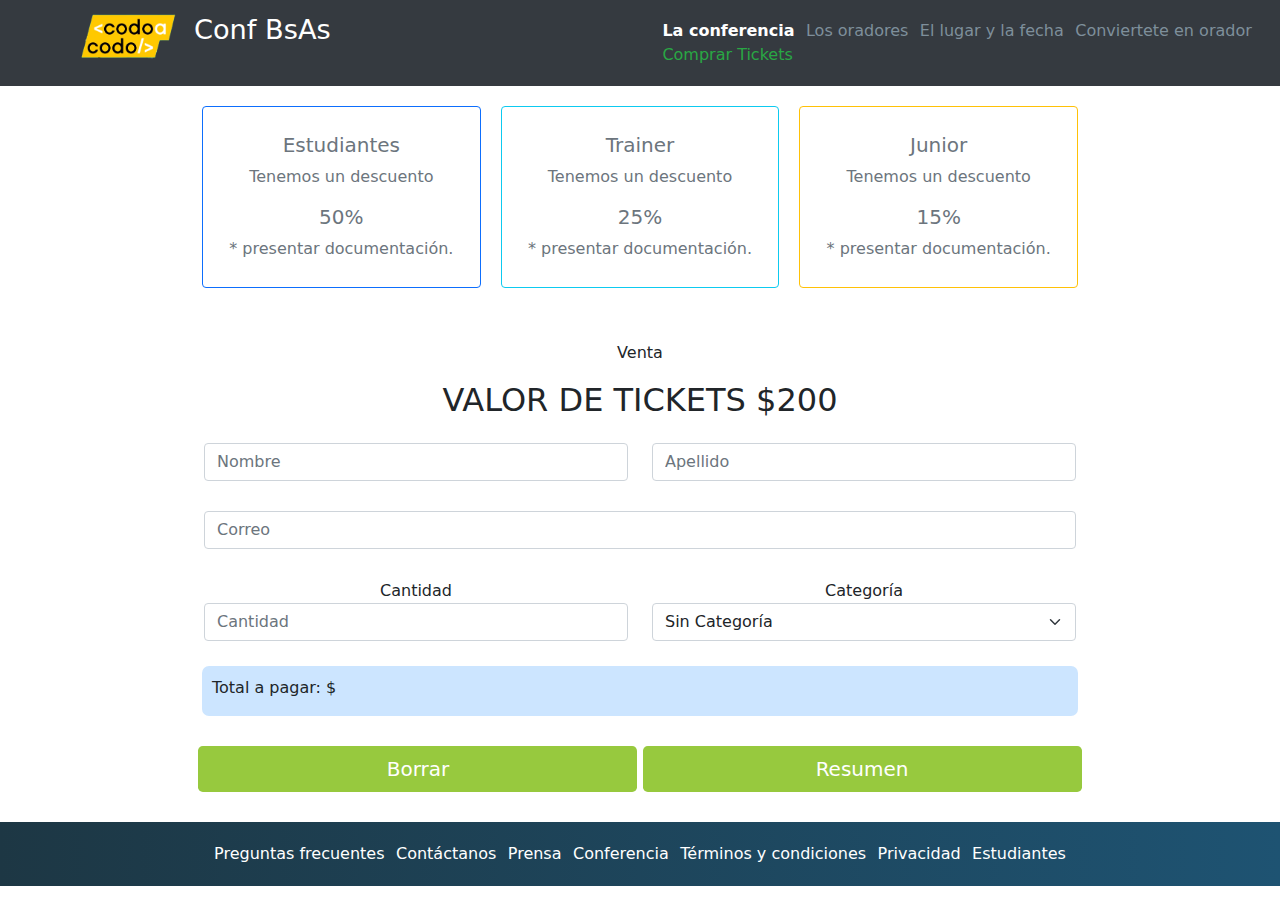
==== tickets.html @ ad123b53 "entrega sitio con js" ====
<!DOCTYPE html>
<html lang="es">
<head>
    <meta charset="UTF-8">
    <meta http-equiv="X-UA-Compatible" content="IE=edge">
    <meta name="viewport" content="width=device-width, initial-scale=1.0">
    <link rel="shortcut icon" href="favicon.ico">
    <link rel="stylesheet" href="css/bootstrap.min.css">
    <link rel="stylesheet" href="css/style.css">
    <title>Compra de Tickets</title>
</head>
<body>
     <header>
        <div class="cabecera">
            <div class="izq">
                <div class="logo"><img src="img/codoacodo.png" width="130px"></div>
                <div class="txLogo">Conf BsAs</div>
            </div> 
            <div class="der">
                <nav>
                    <a href="#" id="marcador">La conferencia</a>
                    <a href="oradores.html">Los oradores</a>
                    <a href="lugar-fecha.html">El lugar y la fecha</a>
                    <a href="orador.html">Conviertete en orador</a>
                    <a href="compra.html" class="resaltador">Comprar Tickets</a>
                </nav>
            </div>
        </div>
    </header>
    <div class="container">
        <main>
            <section class="tarjetas">
                <div class="tarjeta card border-primary mb-3" > 
                    <div class="card-body text-secondary">
                        <h5 class="card-title">Estudiantes</h5>  
                        <p class="card-text">Tenemos un descuento</p>
                        <h5 class="card-title">50%</h5>
                        <p class="card-text">* presentar documentación.</p>
                    </div>
                </div>
                <div class="tarjeta card border-info mb-3" >
                    <div class="card-body text-secondary">
                        <h5 class="card-title">Trainer</h5>  
                        <p class="card-text">Tenemos un descuento</p>
                        <h5 class="card-title">25%</h5>
                        <p class="card-text">* presentar documentación.</p>
                    </div>
                </div>
            
            
                <div class="tarjeta card border-warning mb-3">
                    <div class="card-body text-secondary">
                        <h5 class="card-title">Junior</h5>  
                        <p class="card-text">Tenemos un descuento</p>
                        <h5 class="card-title">15%</h5>
                        <p class="card-text">* presentar documentación.</p>
                    </div>
                </div>
            </section>
        </main>
        <section class="inscripcion">
                <p>Venta</p>
                <h2>VALOR DE TICKETS $200</h2>
                    
            <div class="cajaTickets">
                <form name="formularioTickets" action="">
                    <div class="row inputTickets">
                        <div class="col-sm">
                            <input type="text" class="form-control" placeholder="Nombre" aria-label="Nombre" id="nombre" required>
                        </div>
                        <div class="col-sm bloque">
                            <input type="text" class="form-control" placeholder="Apellido" aria-label="Apellido" id="apellido" required>
                        </div>
                    </div>

                <div class="row mb inputTickets">
                    <div class="col-sm">
                        <input type="email" class="form-control" placeholder="Correo"  id="correo" required>
                        <!--<input type="email" class="form-control" id="colFormLabel" placeholder="Correo"  id="correo" required>-->
                    </div>
                </div>

                <div class="row g inputTickets">
                    <div class="col-md">  
                        <label for="cantidad">Cantidad</label>
                        <input type="number" class="form-control" placeholder="Cantidad" id="cantidad" required>
                        <!--<input type="number" class="form-control" id="floatingInputGrid" placeholder="Cantidad" id="
                        cantidadTickets" required>-->
                    </div>
                    <div class="col-md">
                        <label for="categoriaSelect">Categoría</label>
                        <select class="form-select" id="categoriaSelect" placeholder="Seleccione categoría">
                        <!--<select class="form-select" id="floatingSelectGrid" name="categoria" placeholder="Seleccione categoría">-->
                          <option selected value="0">Sin Categoría</option>
                          <option value="1">Estudiante</option>
                          <option value="2">Trainer</option>
                          <option value="3">Junior</option>
                        </select>
                    </div>
                </div>
                
                <div class="tabla">Total a pagar: $ <span><div id="totalPago"></div></span></div>

<button type="reset" class="btn btn-primary btn-lg btnTickets" id="btnBorrar">Borrar</button>
<button type="button" class="btn btn-primary btn-lg btnTickets" id="btnResumen">Resumen</button>

           <!--     <button type="reset" id="btnBorrar" class="d-grid gap-2 d-md-block btnTickets">Borrar</button>
                <button type="button" id="btnResumen" class="d-grid gap-2 d-md-block btnTickets">Resumen</button>-->
              <!--<button type="reset" id="btnBorrar" class="btn btn-primary btn col-6">Borrar</button>
              <button type="button" id="btnResumen" class="btn btn-primary btn">Resumen</button>-->
            </form>
         </div>   
        </section>    
    </div>
    <footer>
        <nav class="menu">
        <a href="">Preguntas frecuentes</a>
        <a href="">Contáctanos</a>
        <a href="">Prensa</a>
        <a href="">Conferencia</a>
        <a href="">Términos y condiciones</a>
        <a href="">Privacidad</a>
        <a href="">Estudiantes</a>
        </nav>
    </footer>

<script src="js/bootstrap.bundle.min.js"></script>
<script src="js/acciones.js"></script>
</body>
</html>
---- css/style.css ----
* {margin:0; padding: 0;box-sizing: border-box;}

header{width:100%; height: 10%; background-color: #353a40;display: inline-block;}
main{height: auto; /*background-color: rgb(124, 138, 241);*/}

header .cabecera{
    display: flex;
    background-color: #353a40;
}

header .izq {width: 50%; display: flex;}
header .logo {margin-left: 10%;}
header .txLogo{margin-top:10px;color:white; font-size: 1.7rem;width: 30% ;}
header .der{ display: inline;width: 50%;}
header nav {height: 100%;background-color: #353a40 ;padding:3%; }
nav a{color: #7e8f9b; text-decoration: none;align-items: flex-end; margin: 0 0.2rem;}
nav a:active{color: white; font-weight: bold;
}
a:hover{
    color: beige;
}
#marcador{color: white; font-weight: bold;
}
.resaltador{
    color: #29a744;
}
.resaltaBgd{
    background-color: #29a744;
}
.home{
    width:100%;
    height:100vh;
    display:flex;
    align-items:center;
    justify-content:right;
    background:linear-gradient(to right,rgb(0 0 0 /.5),rgb(0 0 0 /.5)), url("../img/ba3.jpg");
    background-size: cover;
    background-position: center;
}
.home-texto{
    text-align: right;
    color:white;
    width: 50%;
    margin-right: 3rem;
}

.home a{
    margin: 1rem;
}



.imgHome{background-image:url("img/ba3.jpg");width: 100%;; object-fit: contain;}
.txHome{position: relative;float: right; width: 70%; height: auto; background-color: blanchedalmond;z-index: 10;}


.cajaAside{background-color:#353a40;
    display: flex;
}
.aside{width: 100%; display: inline-block;}

.txAside{margin: 2rem;color: white;padding-bottom: 10px; height: 80%;}

.oradores{
    background-color:white;
    text-align: center;
    align-items: center;
    justify-content: center;

} 
.oradoresTx{
    padding-top: 5%;

}

.oradoresCajas{ 
    justify-content: center;
    align-items: center;
    text-align: center;   
}
.cajas{   
    max-width: 50vh;   
    text-align: left;
    display: inline-block;
    margin: 10px;
    padding-bottom: 15px; 
}

.cajas img{width: 100%;
border-radius: 5px 5px 0 0;}

.cajas .tx{
    border: rgb(228, 228, 228) solid 2px;
    margin: 0px auto;
    padding: 0 auto;
}
.cajas p{
    margin: 10px;
}
.cajas .etiqueta{
    text-align: center;
    vertical-align: center;
    margin: 15px auto 5px 10px;
    padding: 2px;
    width: auto;
    display: inline-block;
    color: white;
    border-radius: 3px;
}
#e1{
    background-color:#fdc005;
}

#e2{
    background-color:#17a2b9;
}

#e3{
    background-color:#6c767d;
}

#e4{
    background-color:#dc3645;
}

.cajas h3{
    margin: 5px auto 5px 10px;
}


/* Formulario final */
.inscripcion{
    width: 100%;
    margin: 0px auto;
    text-align: center;
    align-content: center;
    justify-content: center;
    padding-top: 3%;
}

.inscripcion a{
    color:#000000;
    border-color:#000000;
    border-bottom-style: dotted;
    text-decoration: none;
}
.inscripcion .min{
    font-size: 0.7rem;
    text-align: left;
    margin-left: 3%;
}
.cajaForm{
    width: 100%;
    justify-content: center;
    align-items: center;
    margin: 1% auto;
}

.formulario{
    width: 50%;
    justify-content: center;
    margin: 0 auto;
    text-align: center;
}

.losInputs {
    display: flex;
    margin: 0; 
    margin-bottom: 10px;
    padding-bottom: 10px;
}
.estilosInput{
    border-color: rgb(213, 213, 212);
    border-radius: 3px;
    border-width: 1px;
    margin: 0 auto;
    width: 45%;
    padding-left: 10px;
}

.estilosOtros{
    margin: 0 auto;
    display: block;
    width: 95%;
    margin-bottom: 10px;
    padding-bottom: 30px;
    padding-left: 10px;
    padding-top: 10px;
}

.btnForm{
    margin: 0 auto;
    display: block;
    width: 95%;
    margin-bottom: 10px;
    padding-bottom: 10px;
    padding-top: 10px;
    color: white;
    border: 0px;
    background-color: #96c93e;
    border-radius: 7px;
}

.tabla{
    height: 50px;
    background-color: #cce5ff;
    display: flex;
    border-radius: 7px;
    margin: 10px;
    padding: 10px;
}
.tabla span{
    font-weight: bold;
}

footer{
    background: rgb(29,55,68);
    background: linear-gradient(90deg, rgba(29,55,68,1) 0%, rgba(30,83,114,1) 100%);
     margin: 10px auto 0 auto; text-align: center;
    padding: 20px;}
footer a{color: white;}

/* Sección Tickets */

/* contenedor de las cajas */

.container{
margin: 0 auto;
width: 80%;
padding-left: 5%;
padding-right: 5%;
}


.tarjetas{
    width: 100%;
    display: inline-flex;
    justify-content: center;
    align-items: center;
    text-align: center;
    margin: 10px 0;  
    
}

.tarjeta{
    width: 100%;
    margin: 10px;  
    padding: 10px;
}


.cajaTickets{
    width: 100%;
    padding: 0;
 }

.inputTickets{
    width: 100%;
   /* width: 100%;*/
    margin: 0 auto;
    padding: 15px 0;
}

.btnTickets {
    background-color: #97c93e;
    border: 0px;
    width: 49%;
    display: inline-block;
    margin: 20px auto;
    text-align: center;

}


/*------------------------- mediasq--------------------------------*/               
@media screen and (max-width:576px) {

.container{
margin: 0 auto;
width: 100%;
/*background-color: #29a744;
padding-left: 5%;
padding-right: 5%;*/
}

header  .cabecera{display: block; text-align: center;}
header nav {visibility: none;width: 100%; background-color: #4d5054;}
header nav a{border: 1px solid #dadada;display: block;margin: 0px;}
header .izq {width: 100%; display: flex;}

header .der{width: 100%; }

header nav {padding:0px; }
header .txLogo{
    margin-left: 70px;
}
.home{
    height:80vh;
   
}
.home-texto{
    text-align: center;
    width: 100%;
    margin: 0px 2%;
}

.cajas{   
    max-width: 80vh;   
    text-align: left;
    display: inline-block;
    margin: 10px;
    padding-bottom: 15px; 
}


    .cajaAside{    display: block;
    }
    
    .losInputs {
        display: block;
        margin: 10px;    
    }   
    .formulario{
        width: 100%;
        
    }
    .estilosInput{
        width: 100%;
        padding-bottom: 10px;
        margin-bottom: 10px;
    }   

.tarjetas{
    display: block;
    margin: auto;
    padding: 0 20px 0 0;
}

.bloque{
    flex:0 0 auto;
    width:100%;
    margin-top: 25px;
}

.btnTickets {
    display: flex;
    width: 95%;
    justify-content: center;
    align-items: center;
    margin: 10px auto;
    text-align: center;
}

}
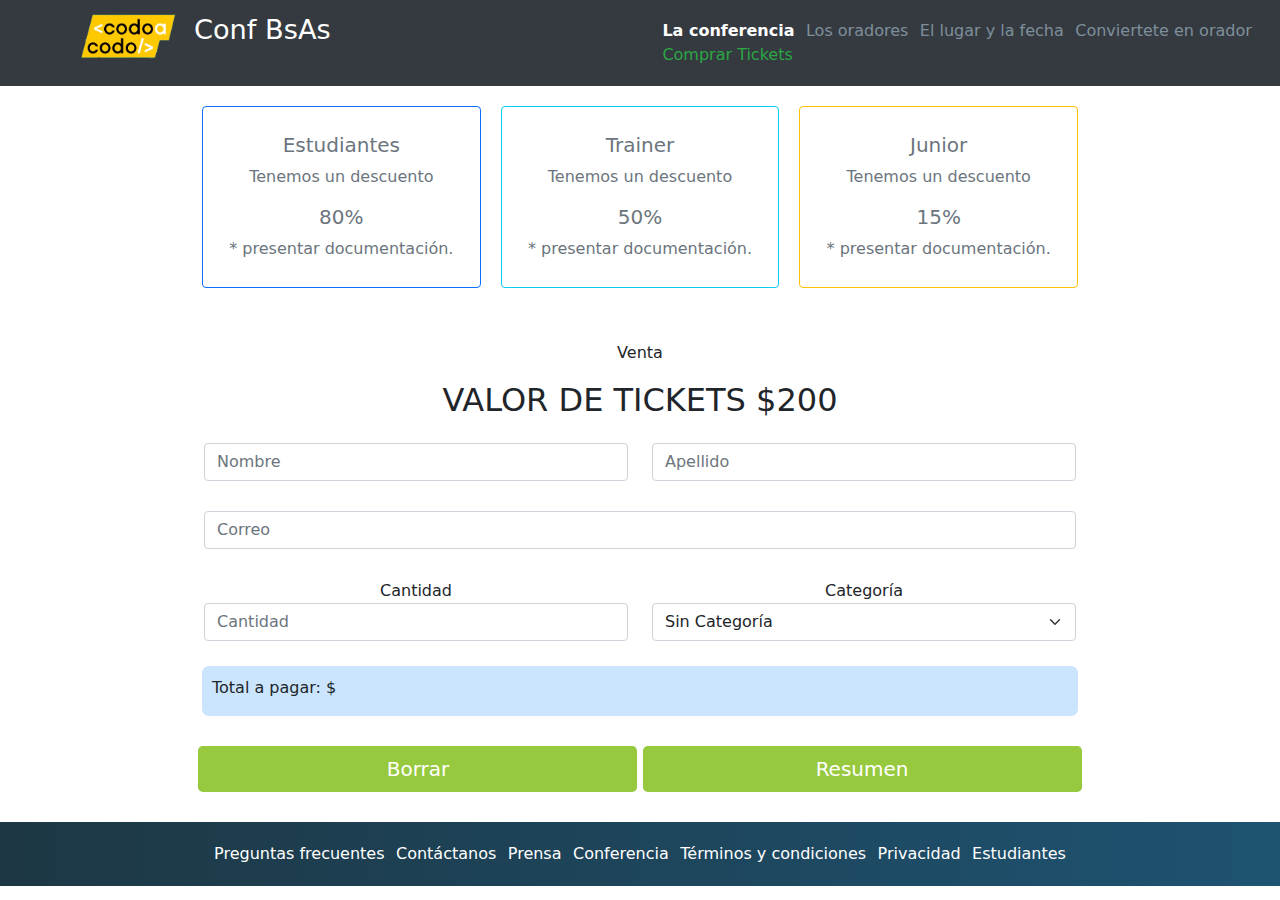
==== commit 96c61e37: "últimas modificaciones" ====
--- a/tickets.html
+++ b/tickets.html
@@ -34,7 +34,7 @@
                     <div class="card-body text-secondary">
                         <h5 class="card-title">Estudiantes</h5>  
                         <p class="card-text">Tenemos un descuento</p>
-                        <h5 class="card-title">50%</h5>
+                        <h5 class="card-title">80%</h5>
                         <p class="card-text">* presentar documentación.</p>
                     </div>
                 </div>
@@ -42,7 +42,7 @@
                     <div class="card-body text-secondary">
                         <h5 class="card-title">Trainer</h5>  
                         <p class="card-text">Tenemos un descuento</p>
-                        <h5 class="card-title">25%</h5>
+                        <h5 class="card-title">50%</h5>
                         <p class="card-text">* presentar documentación.</p>
                     </div>
                 </div>
@@ -99,15 +99,11 @@
                     </div>
                 </div>
                 
-                <div class="tabla">Total a pagar: $ <span><div id="totalPago"></div></span></div>
+                <div class="tabla">Total a pagar: $ <span><div id="totalPagar"></div></span></div>
 
-<button type="reset" class="btn btn-primary btn-lg btnTickets" id="btnBorrar">Borrar</button>
-<button type="button" class="btn btn-primary btn-lg btnTickets" id="btnResumen">Resumen</button>
-
-           <!--     <button type="reset" id="btnBorrar" class="d-grid gap-2 d-md-block btnTickets">Borrar</button>
-                <button type="button" id="btnResumen" class="d-grid gap-2 d-md-block btnTickets">Resumen</button>-->
-              <!--<button type="reset" id="btnBorrar" class="btn btn-primary btn col-6">Borrar</button>
-              <button type="button" id="btnResumen" class="btn btn-primary btn">Resumen</button>-->
+                <button type="reset" class="btn btn-primary btn-lg btnTickets" id="borrar">Borrar</button>
+                <button type="button" class="btn btn-primary btn-lg btnTickets" id="resumen">Resumen</button>
+        
             </form>
          </div>   
         </section>    
